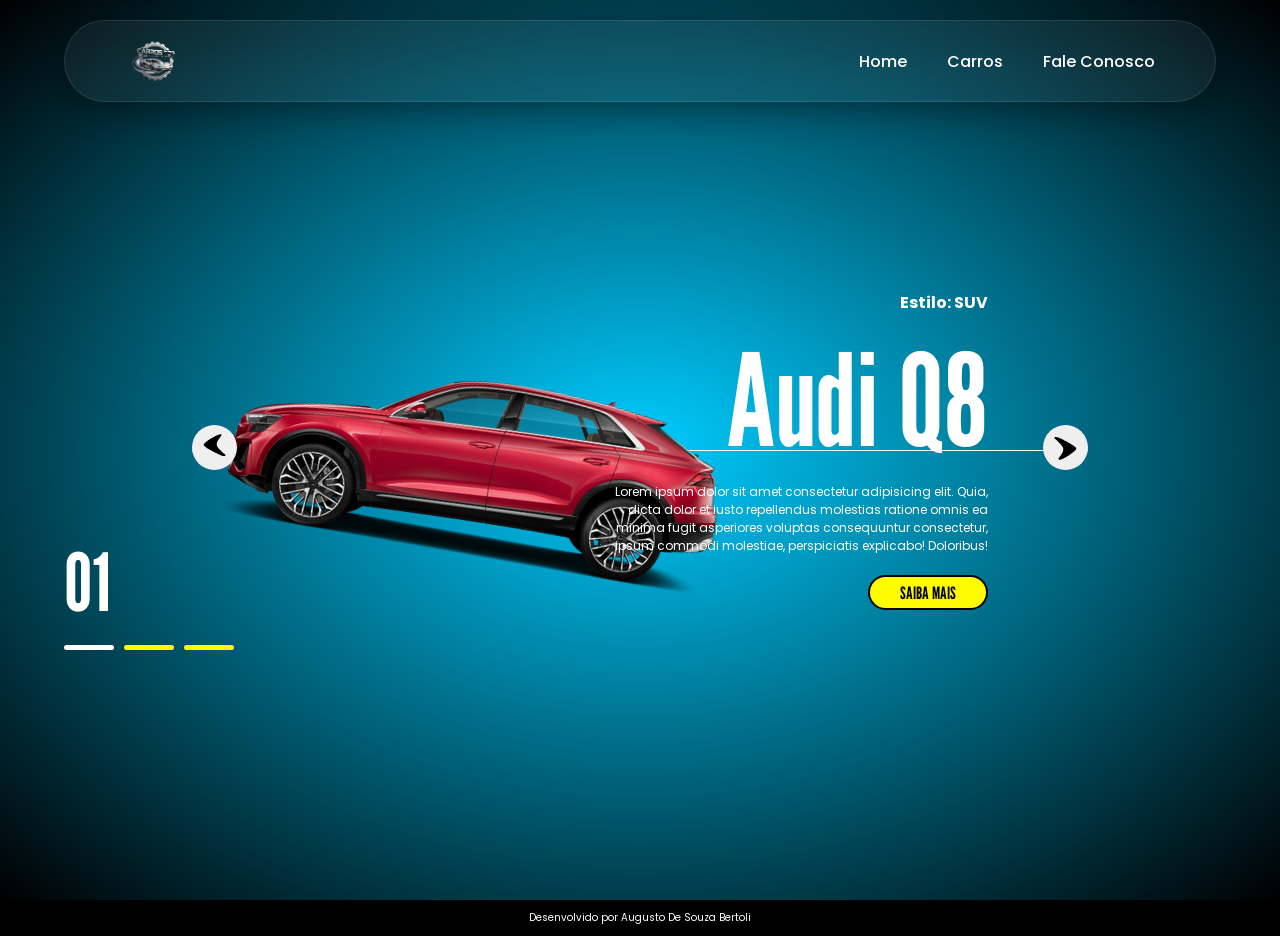
==== index.html @ ace46319 "Add files via upload" ====
<!DOCTYPE html>
<html lang="pt-br">

<head>
    <meta charset="UTF-8">
    <meta name="viewport" content="width=device-width, initial-scale=1.0">
    <link rel="preconnect" href="https://fonts.googleapis.com">
    <link rel="preconnect" href="https://fonts.gstatic.com" crossorigin>
    <link
        href="https://fonts.googleapis.com/css2?family=Josefin+Sans:ital,wght@0,100..700;1,100..700&family=Poppins:ital,wght@0,100;0,200;0,300;0,400;0,500;0,600;0,700;0,800;0,900;1,100;1,200;1,300;1,400;1,500;1,600;1,700;1,800;1,900&display=swap"
        rel="stylesheet">
    <link rel="preconnect" href="https://fonts.googleapis.com">
    <link rel="preconnect" href="https://fonts.gstatic.com" crossorigin>
    <link
        href="https://fonts.googleapis.com/css2?family=Josefin+Sans:ital,wght@0,100..700;1,100..700&family=League+Gothic&family=Poppins:ital,wght@0,100;0,200;0,300;0,400;0,500;0,600;0,700;0,800;0,900;1,100;1,200;1,300;1,400;1,500;1,600;1,700;1,800;1,900&display=swap"
        rel="stylesheet">
    <link rel="stylesheet" href="./style.css">
    <title>Carros Top</title>
</head>

<body>
    <header>
        <img src="./img/logo.png" alt="logo carros top" class="logo">
        <nav>
            <ul class="links">
                <li><a href="./index.html">Home</a></li>
                <li><a href="./pages/cars.html">Carros</a></li>
                <li><a href="#">Fale Conosco</a></li>
            </ul>
        </nav>
    </header>

    <section class="container">
        <div class="list">
            <div class="item active">
                <div class="car-img">
                    <img src="./img/audi.png" alt="imagem audi q8">
                </div>
                <div class="content">
                    <p class="car-information">Estilo: SUV</p>
                    <h2>Audi Q8</h2>
                    <p class="description">Lorem ipsum dolor sit amet consectetur adipisicing elit. Quia, dicta dolor et
                        iusto repellendus molestias ratione omnis ea minima fugit asperiores voluptas consequuntur
                        consectetur, ipsum commodi molestiae, perspiciatis explicabo! Doloribus!</p>
                    <button class="information">
                        Saiba Mais
                    </button>
                </div>
            </div>

            <div class="item">
                <div class="car-img">
                    <img src="./img/Lamborghini-Urus.png" alt="imagem Lamborghini Urus">
                </div>
                <div class="content">
                    <p class="car-information">Estilo: SUV</p>
                    <h2>Lamborghini Urus</h2>
                    <p class="description">Lorem ipsum dolor sit amet consectetur adipisicing elit. Quia, dicta dolor et
                        iusto repellendus molestias ratione omnis ea minima fugit asperiores voluptas consequuntur
                        consectetur, ipsum commodi molestiae, perspiciatis explicabo! Doloribus!</p>
                    <button class="information">
                        Saiba Mais
                    </button>
                </div>
            </div>

            <div class="item">
                <div class="car-img">
                    <img src="./img/BMW-X4M-PNG-Pic.png" alt="BMW X4">
                </div>
                <div class="content">
                    <p class="car-information">Estilo: SUV</p>
                    <h2>BMW X4</h2>
                    <p class="description">Lorem ipsum dolor sit amet consectetur adipisicing elit. Quia, dicta dolor et
                        iusto repellendus molestias ratione omnis ea minima fugit asperiores voluptas consequuntur
                        consectetur, ipsum commodi molestiae, perspiciatis explicabo! Doloribus!</p>
                    <button class="information">
                        Saiba Mais
                    </button>
                </div>
            </div>
        </div>

        <div class="arrows">
            <button id="prev"><img src="./img/arrow.svg" alt="seta"></button>
            <button id="next"><img src="./img/arrow.svg" alt="seta"></button>
        </div>

        <div class="indicators">
            <div class="number">01</div>
            <ul>
                <li class="active"></li>
                <li></li>
                <li></li>
            </ul>
        </div>
    </section>

    <script src="./scripts.js"></script>

    <footer class="rodape">
        <p>Desenvolvido por Augusto De Souza Bertoli</p>
    </footer>

</body>

</html>
---- style.css ----
@import url(./styles/home.css);
@import url(./styles/cars.css);

* {
    margin: 0;
    padding: 0;
    box-sizing: border-box;
    list-style: none;
    font-family: "Poppins", sans-serif;
}

body {
    background-color: #000;
    color: #fff;
    font-size: 16px;  
}

header {
    position: fixed;
    width: 90vw;
    left: 50%;
    transform: translateX(-50%);
    z-index: 10;
    margin-top: 20px;
    padding: 10px 60px;
    display: flex;
    justify-content: space-between;
    align-items: center;
    background: rgba(255, 255, 255, 0.05);
    backdrop-filter: blur(12px);
    -webkit-backdrop-filter: blur(12px);
    border: 1px solid rgba(255, 255, 255, 0.1);
    border-radius: 50px;
    box-shadow: 0 8px 32px 0 rgba(0, 0, 0, 0.37);

    & .logo {
        width: 60px;
        transition: transform 0.4s cubic-bezier(0.175, 0.885, 0.32, 1.275);
        cursor: pointer;

        &:hover {
            transform: scale(1.1) rotate(-5deg);
        }
    }

    & .links {
        display: flex;
        gap: 40px;
        list-style: none;

        & li {
            position: relative;

            & a {
                text-decoration: none;
                color: #ffffff;
                font-weight: 500;
                transition: 0.3s;
                padding: 8px 0;
                display: block;
            }

            &::after {
                content: '';
                position: absolute;
                bottom: -5px;
                left: 50%;
                width: 0;
                height: 2px;
                background: #fffb00;
                transition: all 0.3s ease;
                transform: translateX(-50%);
                box-shadow: 0 0 10px #fffb00;
            }

            &:hover a {
                color: #fffb00;
            }

            &:hover::after {
                width: 100%;
            }
        }
    }
}

.rodape {
  padding: 10px;
  text-align: center;
  background-color: #000000;
  color: #ffffff;
  font-size: 10px;
}

@media (max-width: 1024px) {

    html,
    body {
        overflow-x: hidden;
    }

    header {
        padding: 10px 20px;
    }

    header .links {
        gap: 15px;
    }

    header .links a {
        font-size: 0.8rem;
    }

    section .list .item {
        display: flex;
        flex-direction: column;
        justify-content: center;
        align-items: center;
    }

    section .list::before {
        display: none;
    }

    section .list .item .car-img {
        position: relative;
        top: auto;
        transform: none;
        width: 100%;
        display: flex;
        justify-content: center;
        margin-bottom: 20px;
    }

    section .list .item .car-img img {
        width: 85%;
        max-width: 350px;
        transform: rotate(0deg);
    }

    section .list .item .content {
        position: relative;
        right: auto;
        width: 100%;
        height: auto;
        align-items: center;
        text-align: center;
    }

    section .list .item .content h2 {
        font-size: 40px;
    }

    section .list .item .content .description {
        text-align: center;
        font-size: 14px;
        max-width: 90%;
    }

    .indicators {
        display: none !important;
    }
}
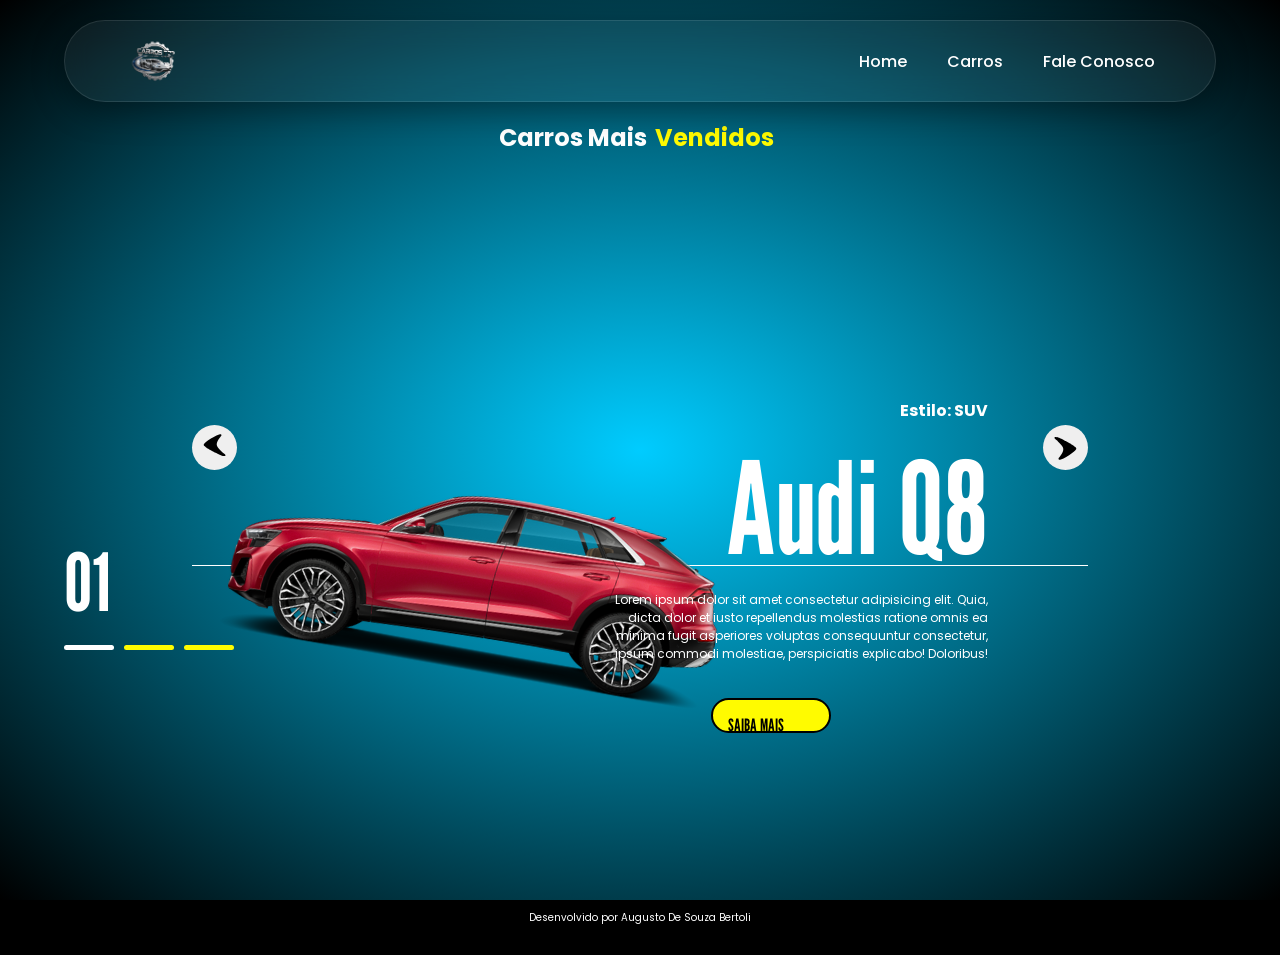
==== commit 1691b6f1: "Add files via upload" ====
--- a/index.html
+++ b/index.html
@@ -25,12 +25,14 @@
             <ul class="links">
                 <li><a href="./index.html">Home</a></li>
                 <li><a href="./pages/cars.html">Carros</a></li>
-                <li><a href="#">Fale Conosco</a></li>
+                <li><a href="./pages/contact.html">Fale Conosco</a></li>
             </ul>
         </nav>
     </header>
 
     <section class="container">
+        <h1 class="title">Carros Mais <span>Vendidos</span></h1>
+
         <div class="list">
             <div class="item active">
                 <div class="car-img">
--- a/style.css
+++ b/style.css
@@ -1,5 +1,6 @@
 @import url(./styles/home.css);
 @import url(./styles/cars.css);
+@import url(./styles/contact.css);
 
 * {
     margin: 0;
